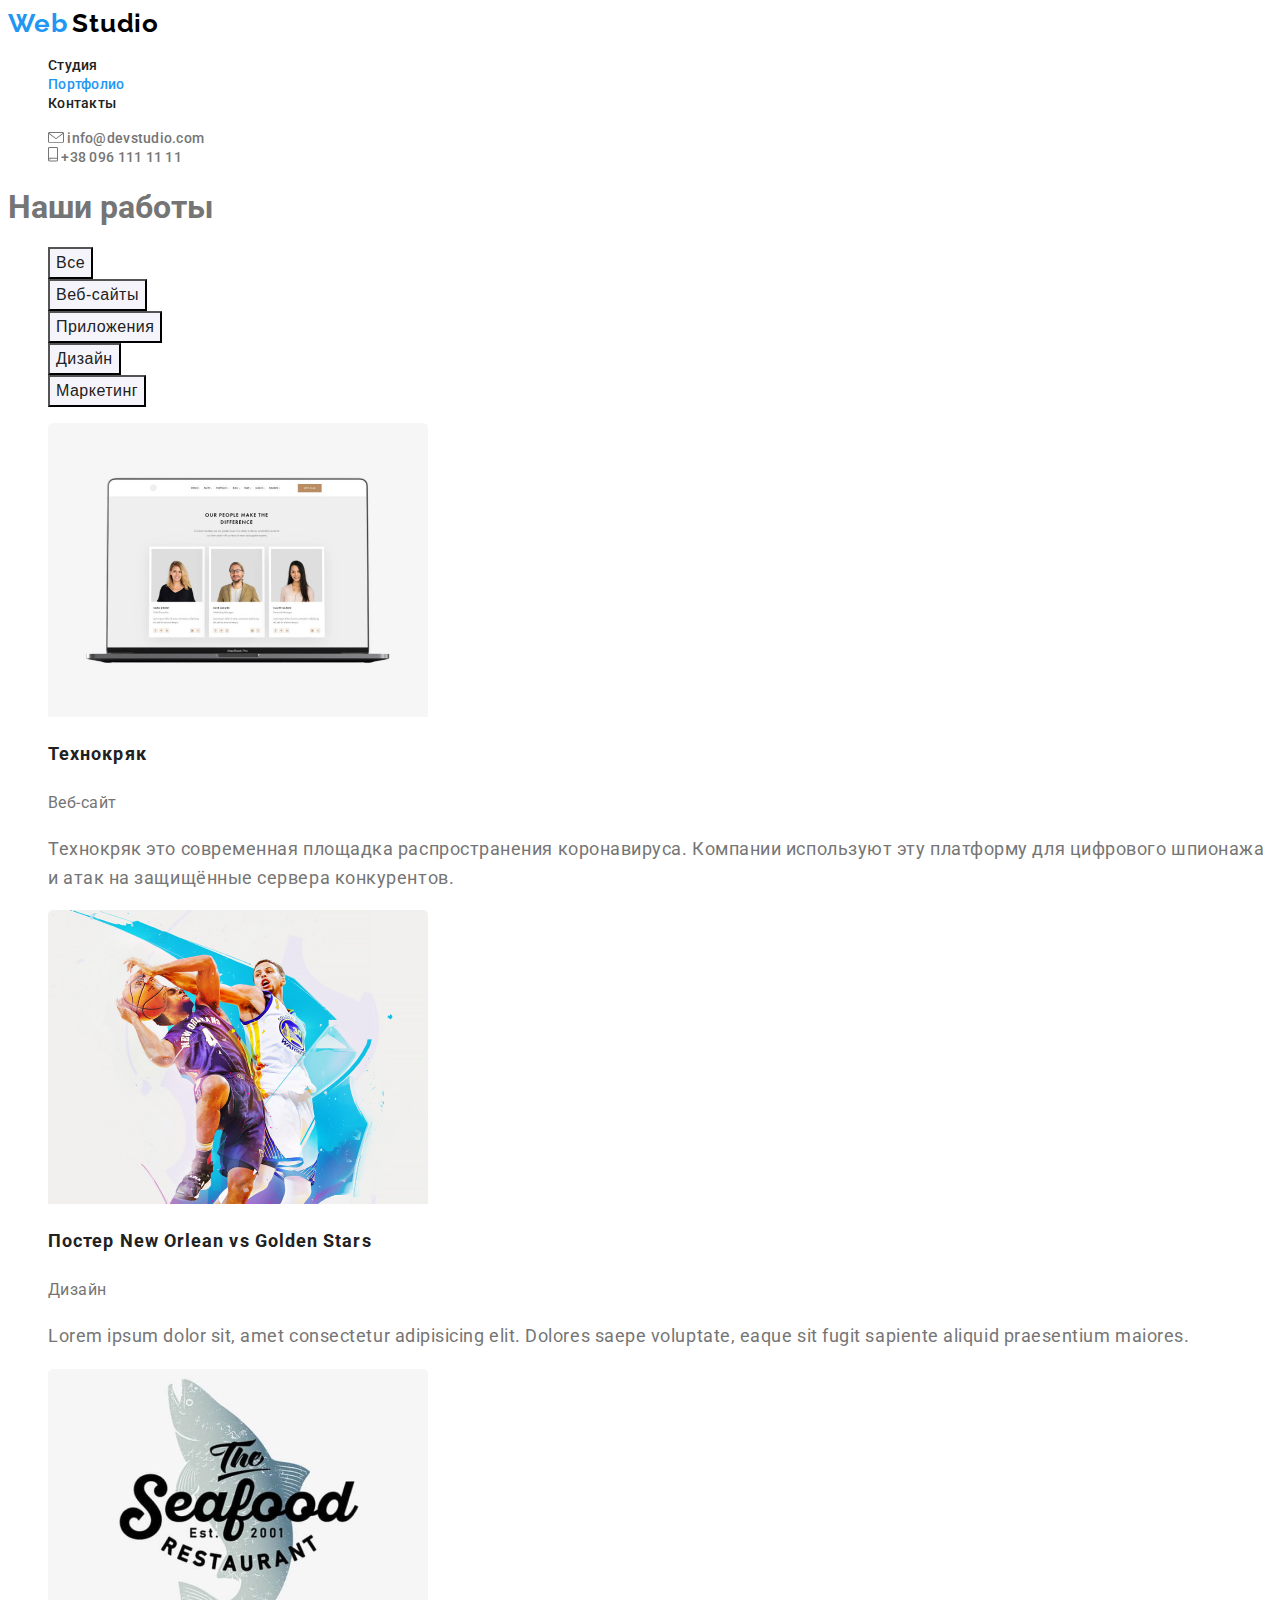
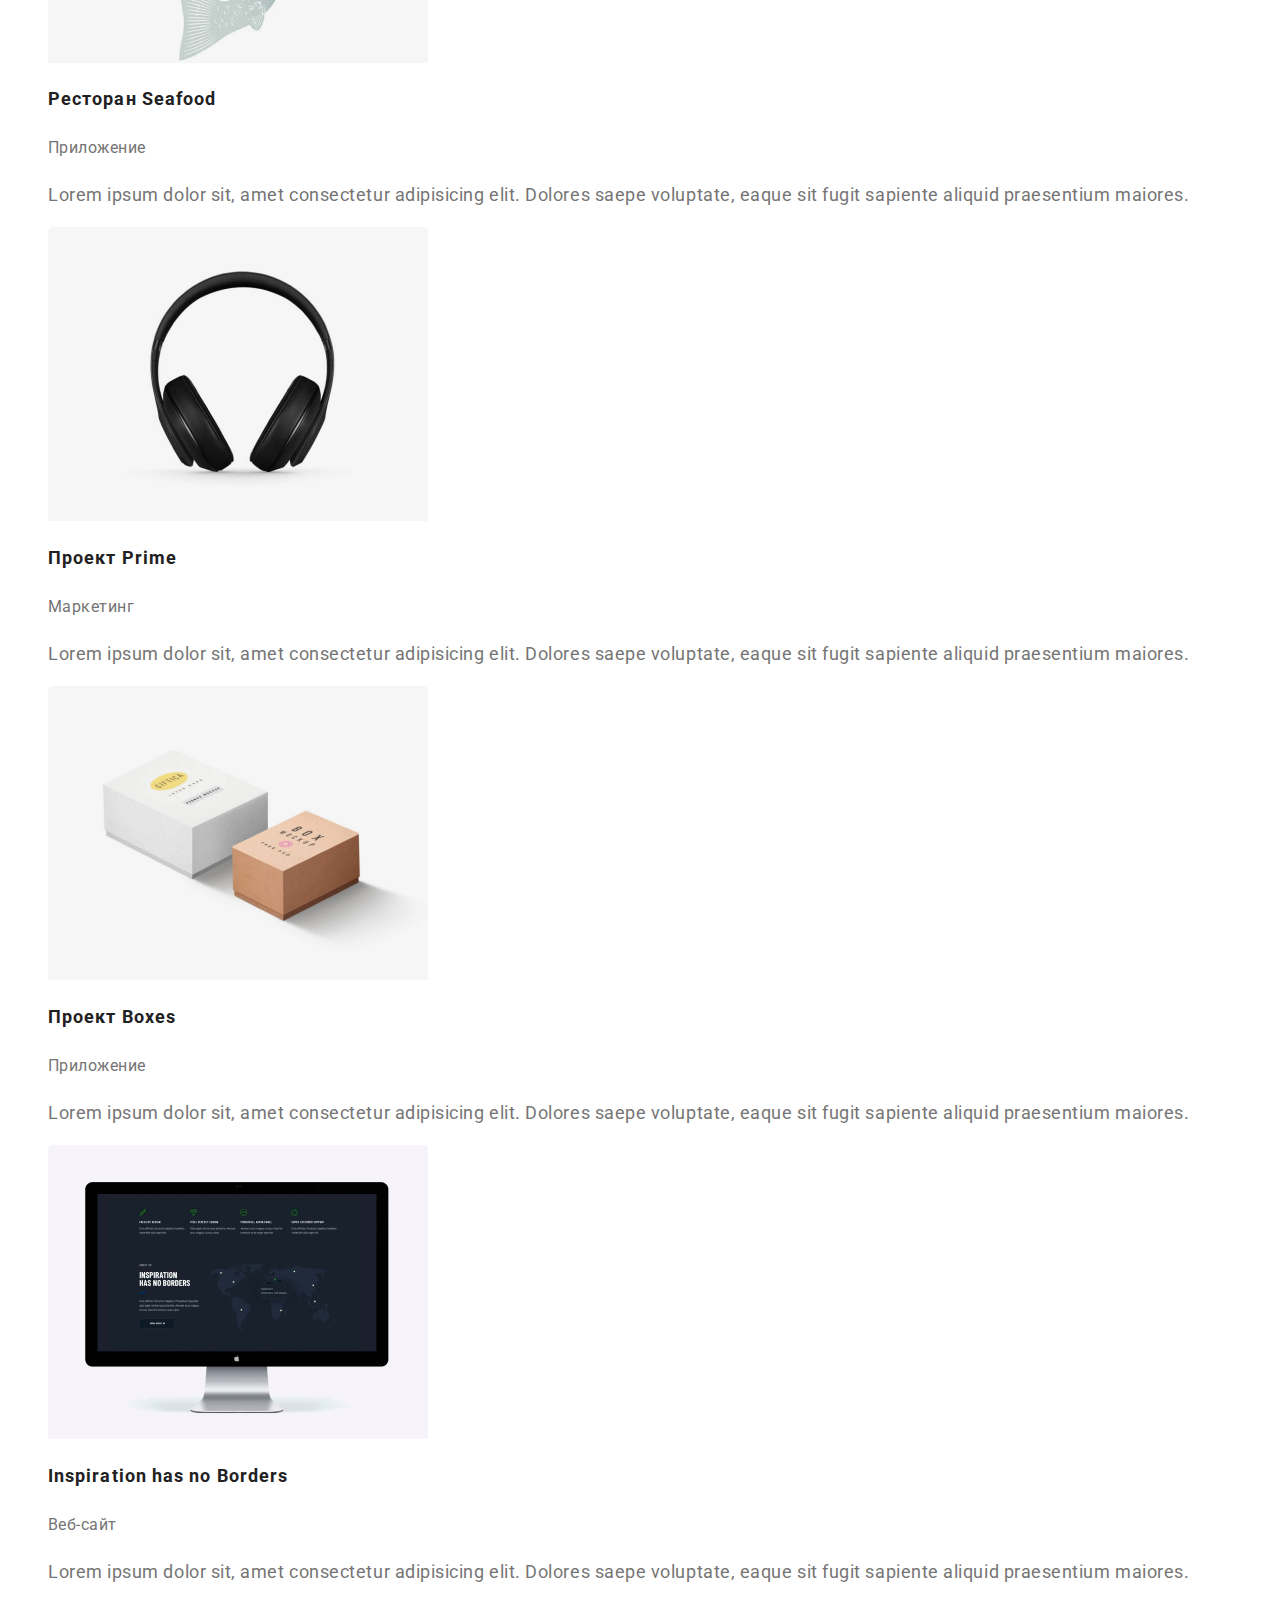
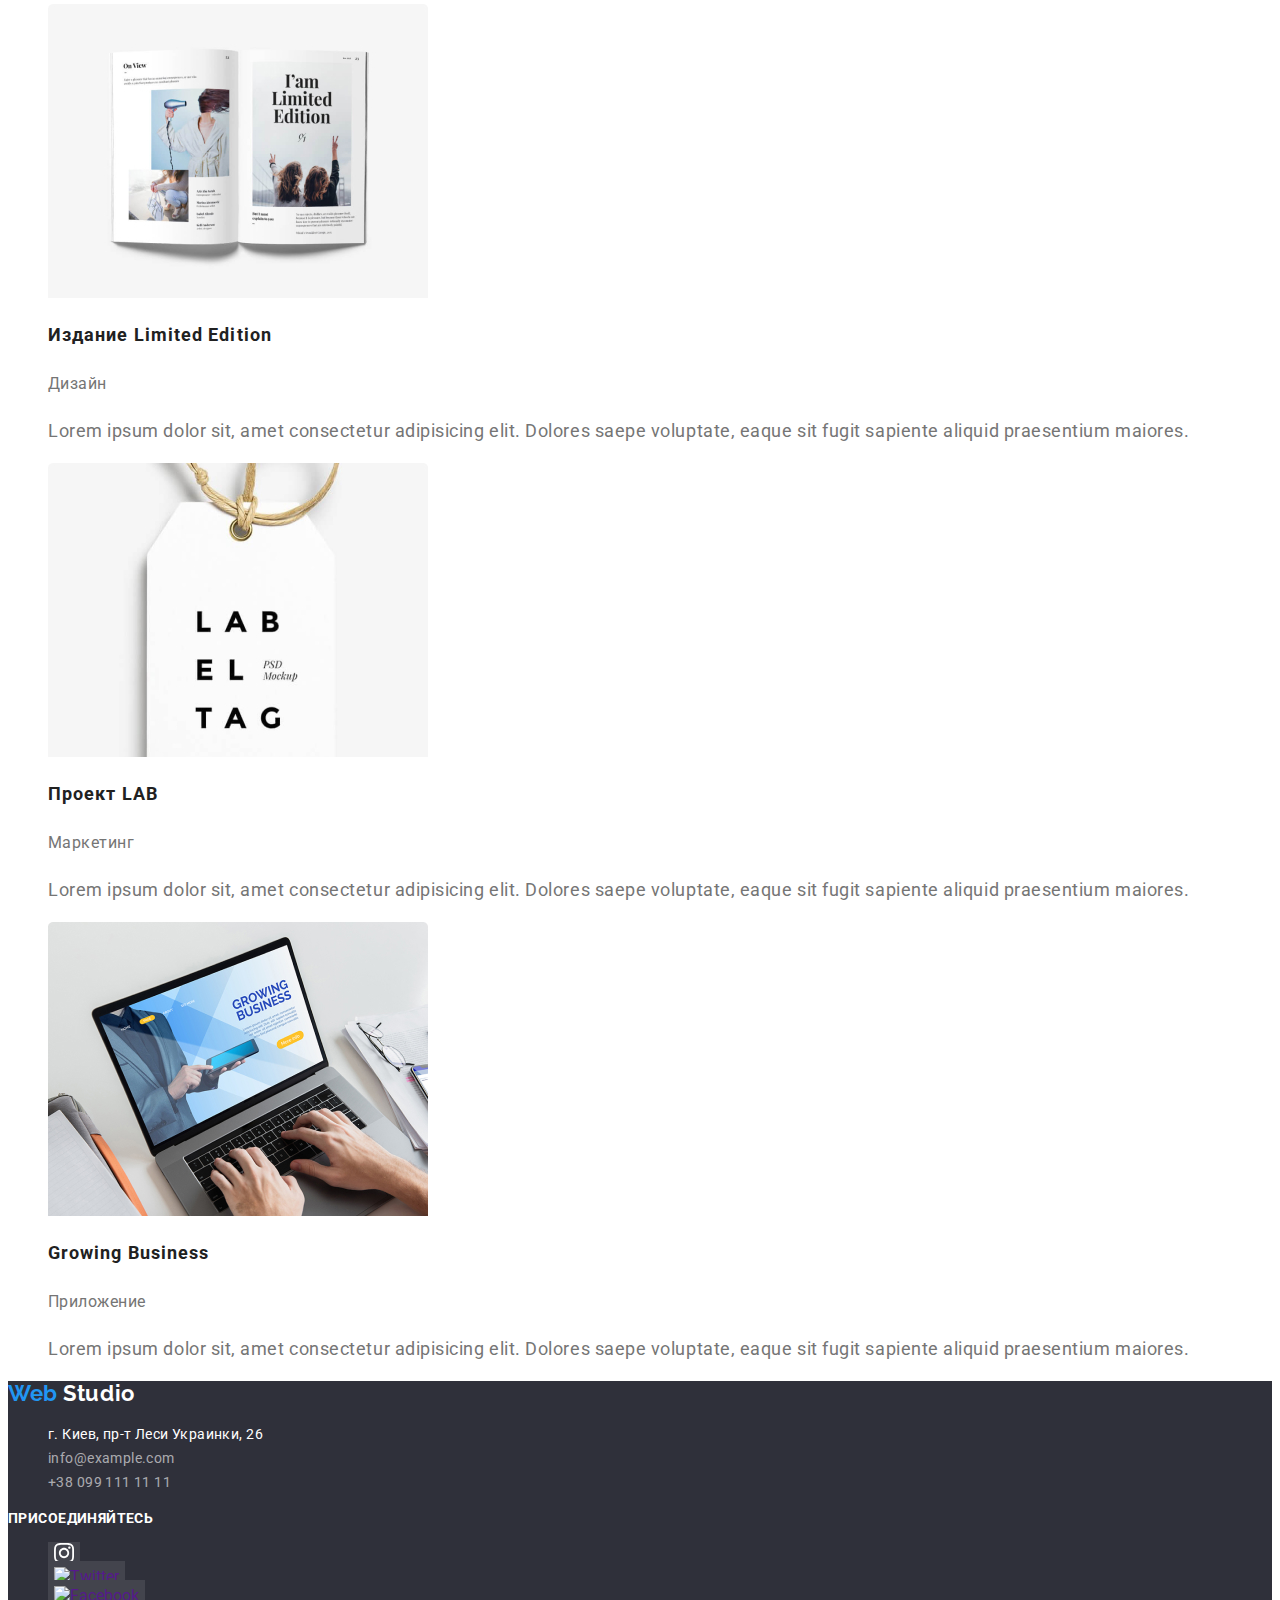
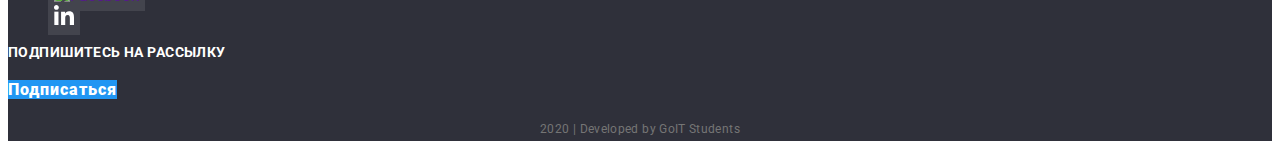
==== portfolio.html @ 9df34539 "Добавляет страницу Портфолио и все стили" ====
<!DOCTYPE html>
<html lang="ru">
<head>
    <meta charset="UTF-8">
    <meta name="viewport" content="width=device-width, initial-scale=1.0">
    <title>Портфолио</title>
    <link href="https://fonts.googleapis.com/css2?family=Raleway:wght@700&family=Roboto:wght@400;500;700;900&display=swap" rel="stylesheet">
    <link rel="stylesheet" href="./css/portfolio.css">
</head>
<body>
     <!--Шапка-->
     <header>
        <nav>
        <a href="./index.html" class="logo"><span class="web-logo">Web</span>Studio</a>
        <ul class="site-nav">
            <li><a href="./index.html">Студия</a></li>
            <li><a href="./portfolio.html" class="link current">Портфолио</a></li>
            <li><a href="">Контакты</a></li>
        </ul>
        <ul class="contacts-nav">
            <li><a href="">
                <img src="./img/envelope.svg" alt="конверт">
                info@devstudio.com
            </a>
        </li>
            <li><a href="">
                <img src="./img/phone.svg" alt="телефон">
                +38 096 111 11 11
            </a>
        </li>
        </ul>
        </nav>
    </header>

    <!-- Портфолио -->
    <main>
        <section class="portfolio">
            <h1>Наши работы</h1>
            <ul>
                <li><button type="button" class="button">Все</button></li>
                <li><button type="button" class="button">Веб-сайты</button></li>
                <li><button type="button" class="button">Приложения</button></li>
                <li><button type="button" class="button">Дизайн</button></li>
                <li><button type="button" class="button">Маркетинг</button></li>
            </ul>
            <ul class="project">
                <li>
                    <a href="">
                    <img src="./img/portfolio/work-1.jpg" alt="Технокряк" width="380">
                    <h2>Технокряк</h2>                  
                    <p class="project-type">Веб-сайт</p>
                    <p class="description">Технокряк это современная площадка распространения коронавируса. Компании используют
                         эту платформу для цифрового шпионажа и атак на защищённые сервера конкурентов.</p>
                </a>
                </li>
                <li>
                    <img src="./img/portfolio/work-0.jpg" alt="Постер баскетбол" width="380">
                    <h2>Постер New Orlean vs Golden Stars</h2>                  
                    <p class="project-type">Дизайн</p>
                    <p class="description">Lorem ipsum dolor sit, amet consectetur adipisicing elit. 
                        Dolores saepe voluptate, eaque sit fugit sapiente aliquid praesentium maiores.</p>
                </li>
                <li>
                    <img src="./img/portfolio/work-2.jpg" alt="Эмблема ресторана" width="380">
                    <h2>Ресторан Seafood</h2>                  
                    <p class="project-type">Приложение</p>
                    <p class="description">Lorem ipsum dolor sit, amet consectetur adipisicing elit. 
                        Dolores saepe voluptate, eaque sit fugit sapiente aliquid praesentium maiores.</p>
                </li>
                <li>
                    <img src="./img/portfolio/work-3.jpg" alt="Фото наушников" width="380">
                    <h2>Проект Prime</h2>                  
                    <p class="project-type">Маркетинг</p>
                    <p class="description">Lorem ipsum dolor sit, amet consectetur adipisicing elit. 
                        Dolores saepe voluptate, eaque sit fugit sapiente aliquid praesentium maiores.</p>
                </li>
                <li>
                    <img src="./img/portfolio/work-4.jpg" alt="Фото коробок" width="380">
                    <h2>Проект Boxes</h2>                  
                    <p class="project-type">Приложение</p>
                    <p class="description">Lorem ipsum dolor sit, amet consectetur adipisicing elit. 
                        Dolores saepe voluptate, eaque sit fugit sapiente aliquid praesentium maiores.</p>
                </li>
                <li>
                    <img src="./img/portfolio/work-5.jpg" alt="Фото монитора" width="380">
                    <h2>Inspiration has no Borders</h2>                  
                    <p class="project-type">Веб-сайт</p>
                    <p class="description">Lorem ipsum dolor sit, amet consectetur adipisicing elit. 
                        Dolores saepe voluptate, eaque sit fugit sapiente aliquid praesentium maiores.</p>
                </li>
                <li>
                    <img src="./img/portfolio/work-6.jpg" alt="Фото книги" width="380">
                    <h2>Издание Limited Edition</h2>                  
                    <p class="project-type">Дизайн</p>
                    <p class="description">Lorem ipsum dolor sit, amet consectetur adipisicing elit. 
                        Dolores saepe voluptate, eaque sit fugit sapiente aliquid praesentium maiores.</p>
                </li>
                <li>
                    <img src="./img/portfolio/work-7.jpg" alt="Ярлык" width="380">
                    <h2>Проект LAB</h2>                  
                    <p class="project-type">Маркетинг</p>
                    <p class="description">Lorem ipsum dolor sit, amet consectetur adipisicing elit. 
                        Dolores saepe voluptate, eaque sit fugit sapiente aliquid praesentium maiores.</p>
                </li>
                <li>
                    <img src="./img/portfolio/work-8.jpg" alt="Технокряк" width="380">
                    <h2>Growing Business</h2>                  
                    <p class="project-type">Приложение</p>
                    <p class="description">Lorem ipsum dolor sit, amet consectetur adipisicing elit. 
                        Dolores saepe voluptate, eaque sit fugit sapiente aliquid praesentium maiores.</p>
                </li>
            </ul>


        </section>
    </main>
        <!-- Подвал -->
    <footer class="footer">
        <a href="./index.html" class="logo"><span class="web-logo">Web</span>Studio</a>
        <ul class="contact-info">
            <li>г. Киев, пр-т Леси Украинки, 26</li>
            <li><a href="">info@example.com</a></li>
            <li><a href="">+38 099 111 11 11</a></li>
        </ul>
        <p class="follow">присоединяйтесь</p>
        <ul class="social-links">
            <li><a href=""><img src="./img/instagram-2.svg" alt="instagram"></a></li>
            <li><a href=""><img src="./img/Twitter-1.svg" alt="Twitter"></a></li>
            <li><a href=""><img src="./img/Facebook-1.svg" alt="Facebook"></a></li>
            <li><a href=""><img src="./img/linkedin-1.svg" alt="linkedin"></a></li>
        </ul>
        <p class="follow">Подпишитесь на рассылку</p>
        <a href="" class="button">Подписаться</a>
        <p class="copy-right">2020 | Developed by GoIT Students </p>
    </footer>
    
</body>
</html>
---- css/portfolio.css ----
/* 
Основной цвет текста #757575
Вторичный цвет текста #212121
Цвет подсвечивания #2196F3
Фон шапки #FFFFFF
Основной фон #E5E5E5
Вторичный фон #F5F4FA
 */

 :root {
    --primary-text-color: #757575;
    --secondary-text-color: #212121;
    --background-primary: #FFFFFF;
    --background-secondary: #F5F4FA;
    --footer-background-site: #2F303A;
    --hover-color: #2196F3;
}

body{
   font-family: 'Roboto', sans-serif; 
   
   background-color: var(--background-site);
    color: var(--primary-text-color);


}

ul {
   list-style: none;
}

a{
   text-decoration: none;
}

/* Шапка */

.logo{
   font-family: Raleway, sans-serif;
   font-weight: 700;
   font-size: 26px;
   line-height: 1.2;
   letter-spacing: 0.03em;
   
   color: #000000;
}

.web-logo{
   padding-right: 5px;

   color: var(--hover-color);
}

.site-nav a{
   font-weight: 500;
   font-size: 14px;
   line-height: 1.15;
   letter-spacing: 0.02em;

   color: var(--secondary-text-color)
}

.site-nav a:hover,
.site-nav a:focus{
   color: var(--hover-color);
}

.link.current{
   color: var(--hover-color);
}

.contacts-nav a{
   font-weight: 500;
   font-size: 14px;
   line-height: 1.15;
   letter-spacing: 0.02em;

   color: var(--primary-text-color);
}

.contacts-nav a:hover,
.contacts-nav a:focus{
   color: var(--hover-color);
}

/* Портфолио */

.portfolio .button{
    font-weight: 500;
    font-size: 16px;
    line-height: 1.62;
    text-align: center;
    letter-spacing: 0.03em;

    color: var(--secondary-text-color);
    background-color: var(--background-secondary);
}

.portfolio .button:hover,
.portfolio .button:focus{
    color: var(--background-primary);
    background-color: var(--hover-color);
}

.project h2{
    font-weight: 700;
    font-size: 18px;
    line-height: 2;
    letter-spacing: 0.06em;

    color: var(--secondary-text-color);
}

.project .project-type{
    font-size: 16px;
    line-height: 1.87;
    letter-spacing: 0.03em;

    color: var(--primary-text-color);
}

.project .description{
    font-size: 18px;
    line-height: 1.56;
    letter-spacing: 0.03em;

    color: var(--primary-text-color);
}

.project .description:hover{
    color: var(--background-primary);
    background-color: var(--hover-color);
}

/* Подвал */

.footer {
    background-color: var(--footer-background-site);
}

.footer .logo{
    font-size: 22px;
    line-height: 1.18;
    letter-spacing: 0.03em;

    color: var(--background-primary);
}

.contact-info li{
    font-size: 14px;
    line-height: 1.71;
    letter-spacing: 0.03em;

    color: var(--background-primary);
}

.contact-info a{
    font-size: 14px;
    line-height: 1.71;
    letter-spacing: 0.03em;

    color: rgba(255, 255, 255, 0.6);
}

.footer .follow{
    font-weight: 700;
    font-size: 14px;
    line-height: 1.14;
    letter-spacing: 0.03em;
    text-transform: uppercase;

    color: var(--background-primary);
}

.footer .copy-right{
    font-size: 12px;
    line-height: 2;
    text-align: center;
    letter-spacing: 0.03em;
}

.social-links a{
    background-color: #43444D ;
    padding: 6px;
}

.social-links a:hover,
.social-links a:focus{
    background-color: var(--hover-color);
}

.footer .button{
    font-weight: 900;
    font-size: 16px;
    line-height: 1.87;
    letter-spacing: 0.06em;

    color: var(--background-primary);
    background-color: var(--hover-color);
}
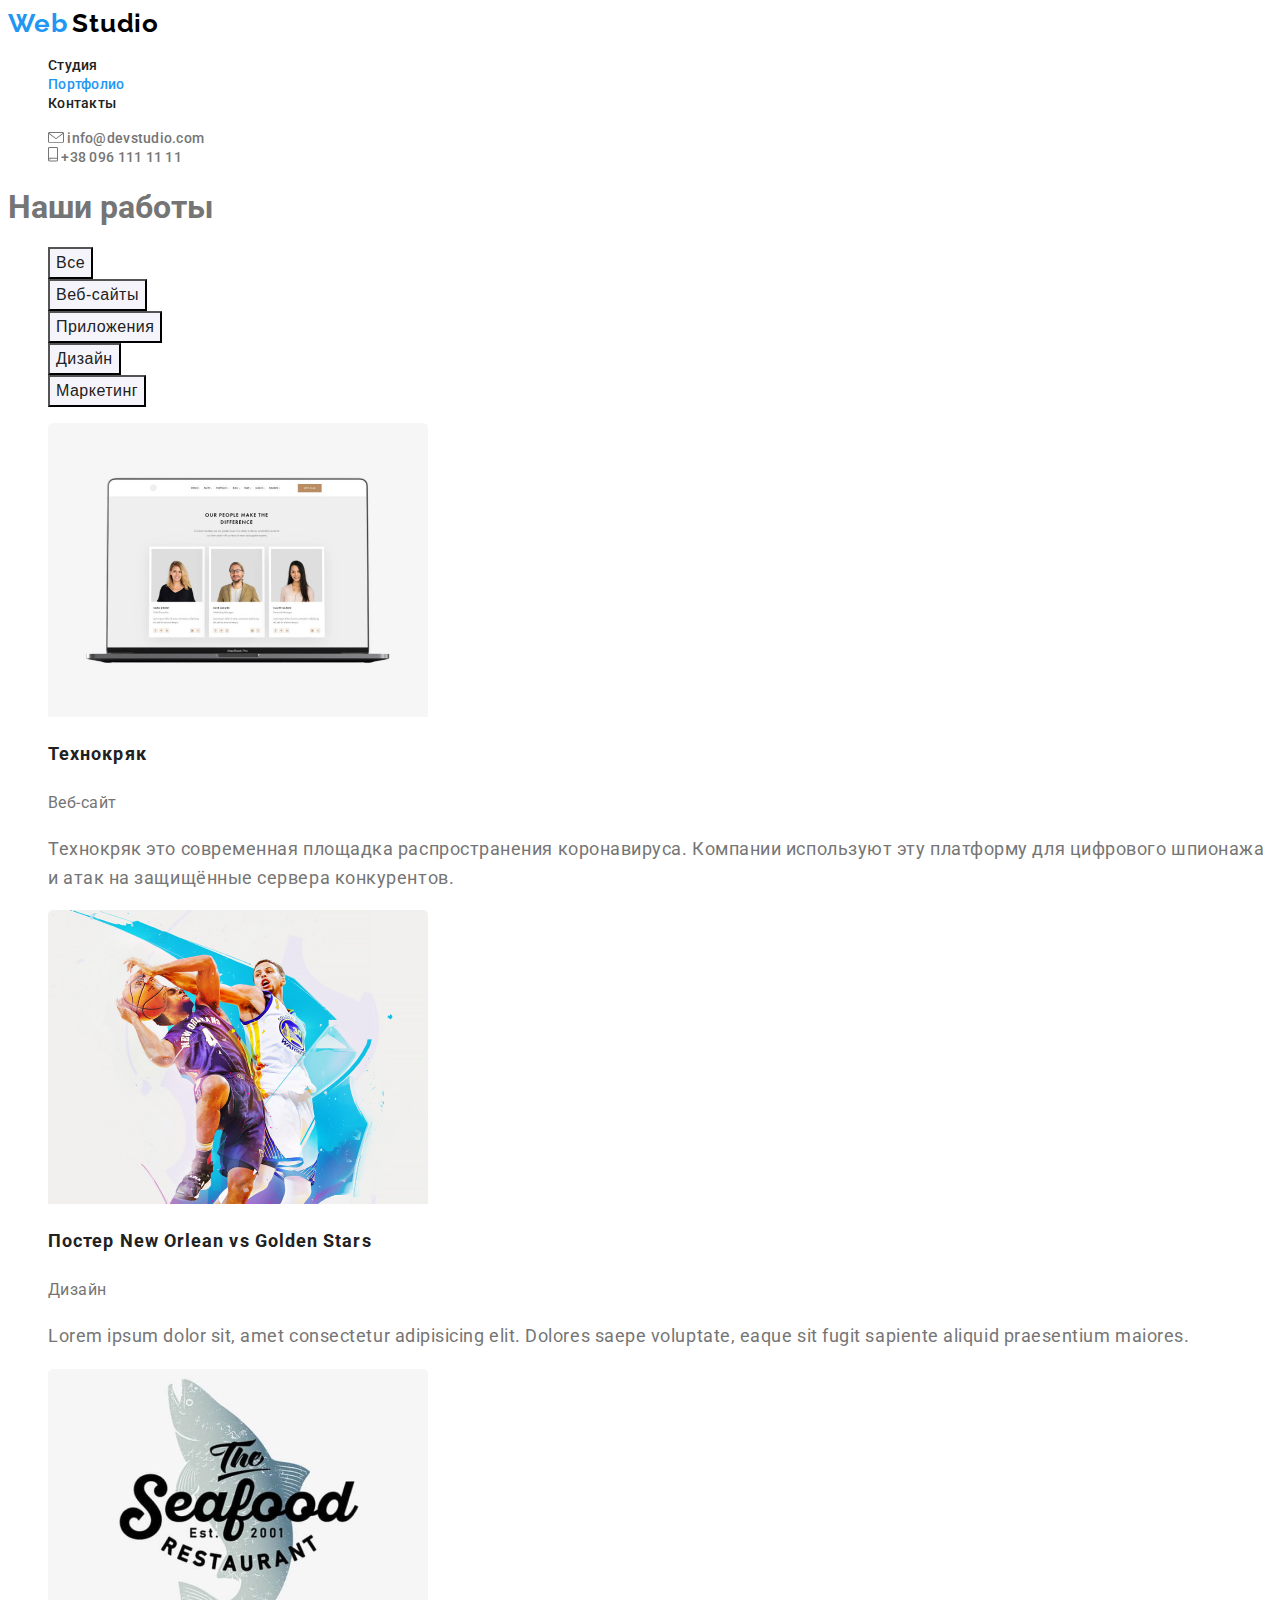
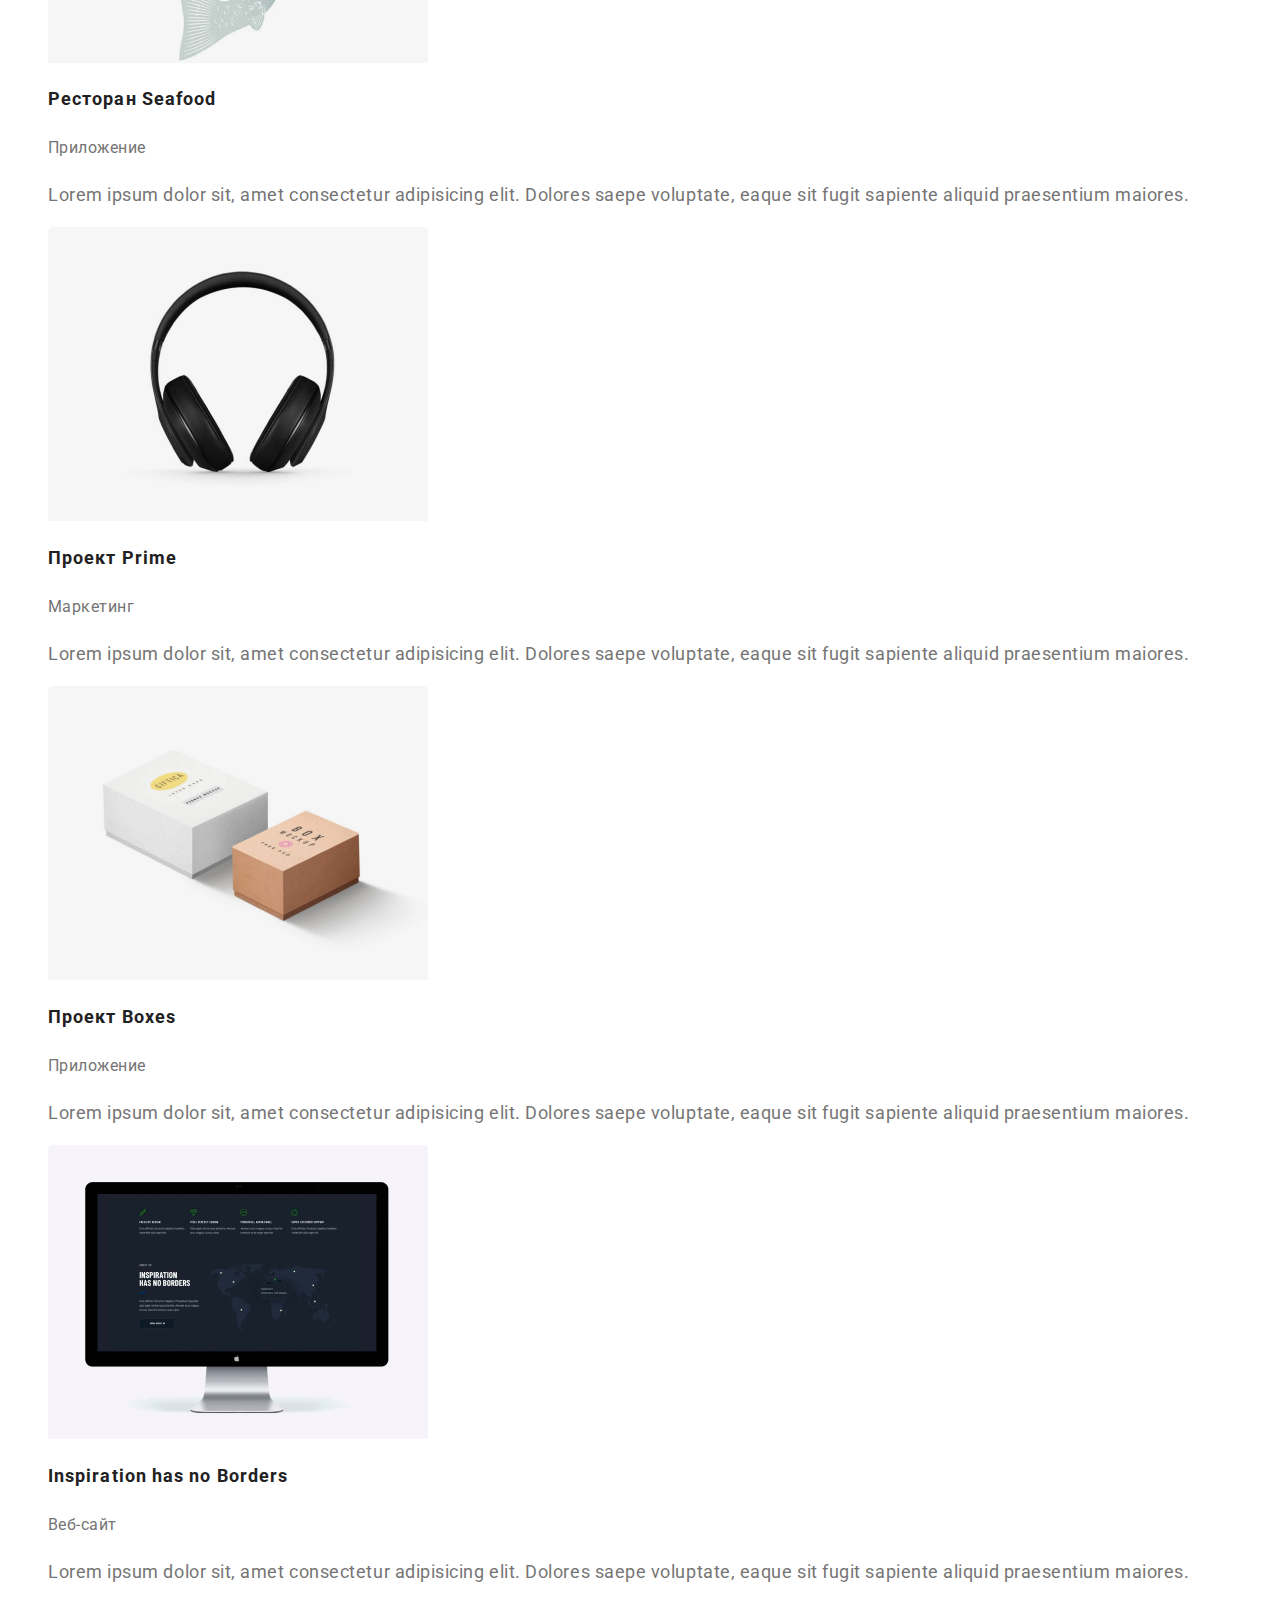
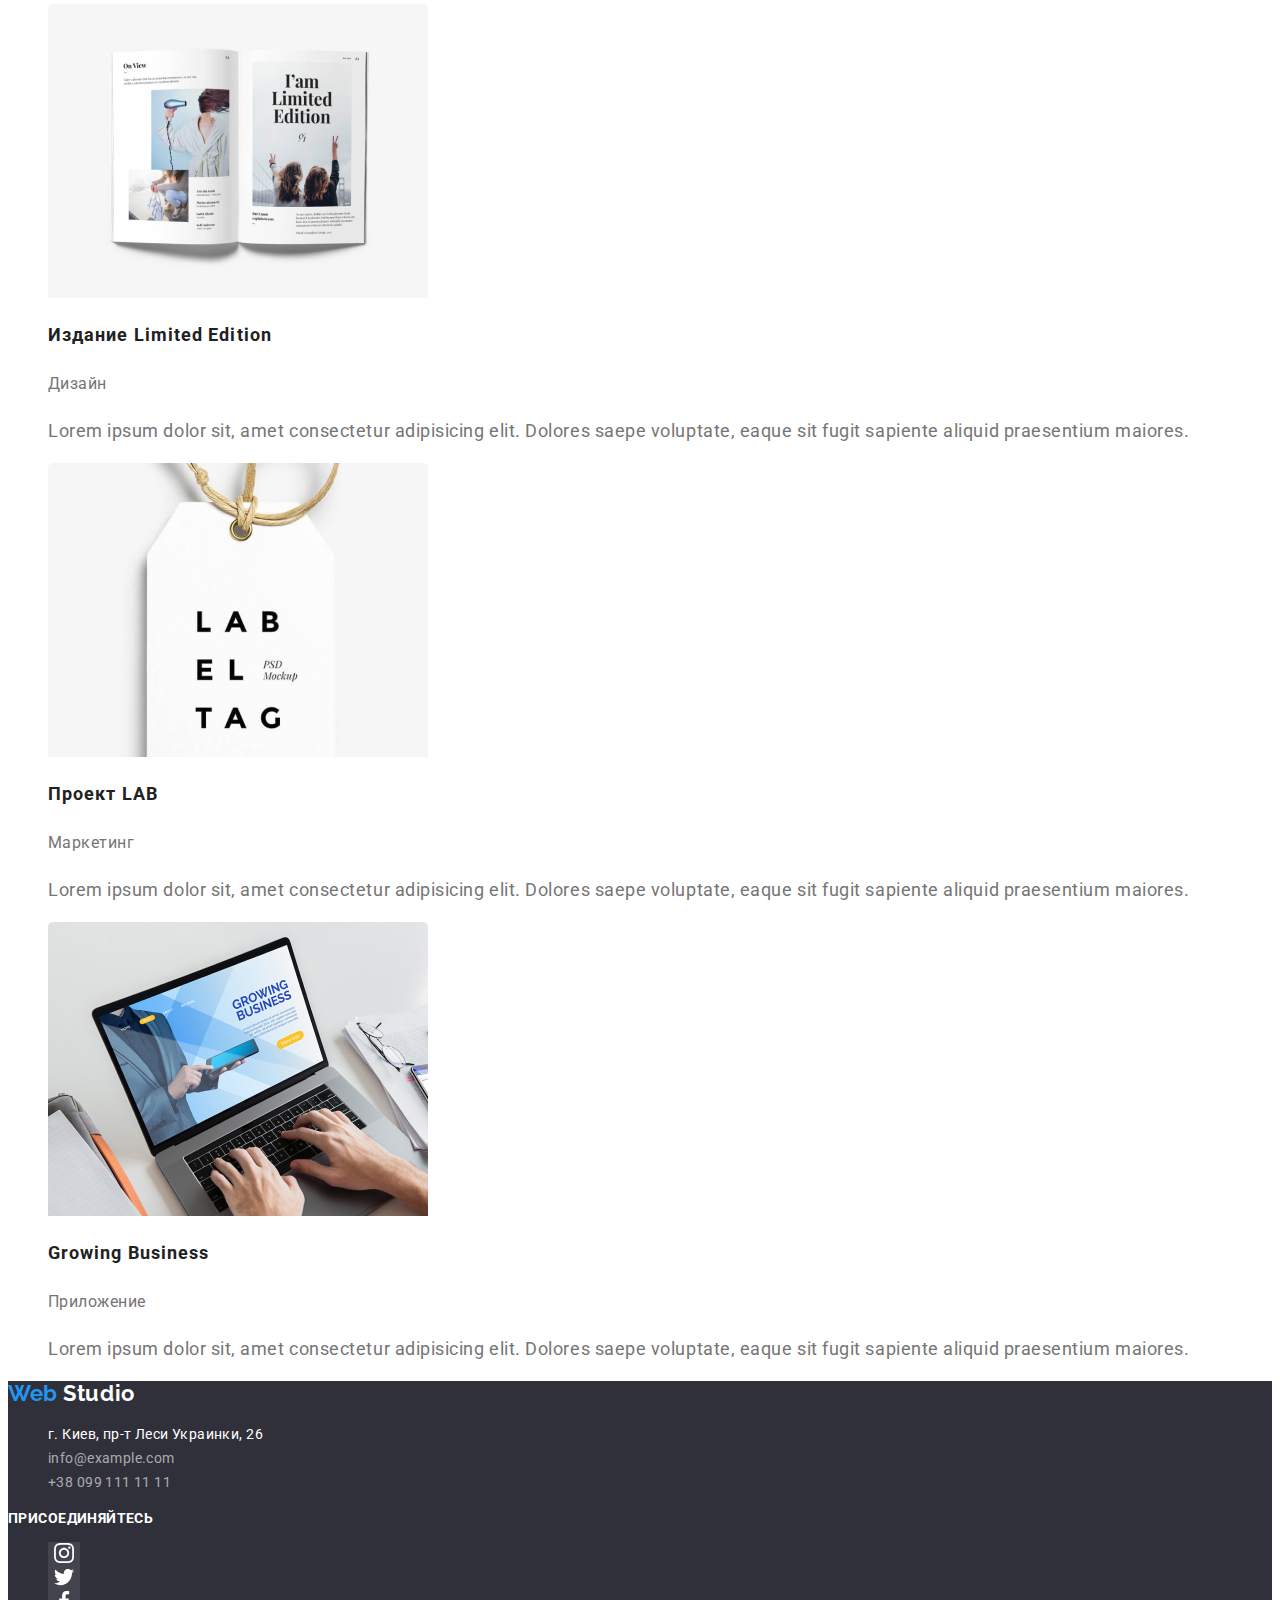
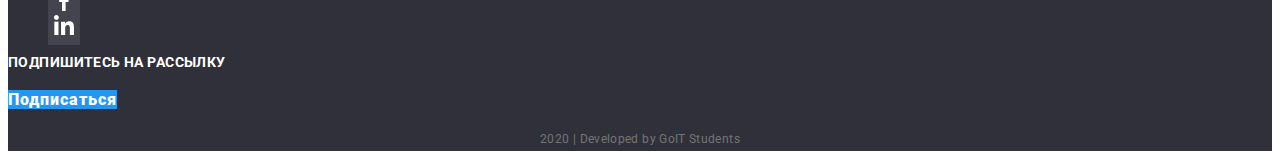
==== commit 6d3fb565: "Пофиксил иконки 2" ====
--- a/portfolio.html
+++ b/portfolio.html
@@ -125,8 +125,8 @@
         <p class="follow">присоединяйтесь</p>
         <ul class="social-links">
             <li><a href=""><img src="./img/instagram-2.svg" alt="instagram"></a></li>
-            <li><a href=""><img src="./img/Twitter-1.svg" alt="Twitter"></a></li>
-            <li><a href=""><img src="./img/Facebook-1.svg" alt="Facebook"></a></li>
+            <li><a href=""><img src="./img/twitterlogo.svg" alt="Twitter"></a></li>
+            <li><a href=""><img src="./img/facebooklogo.svg" alt="Facebook"></a></li>
             <li><a href=""><img src="./img/linkedin-1.svg" alt="linkedin"></a></li>
         </ul>
         <p class="follow">Подпишитесь на рассылку</p>
